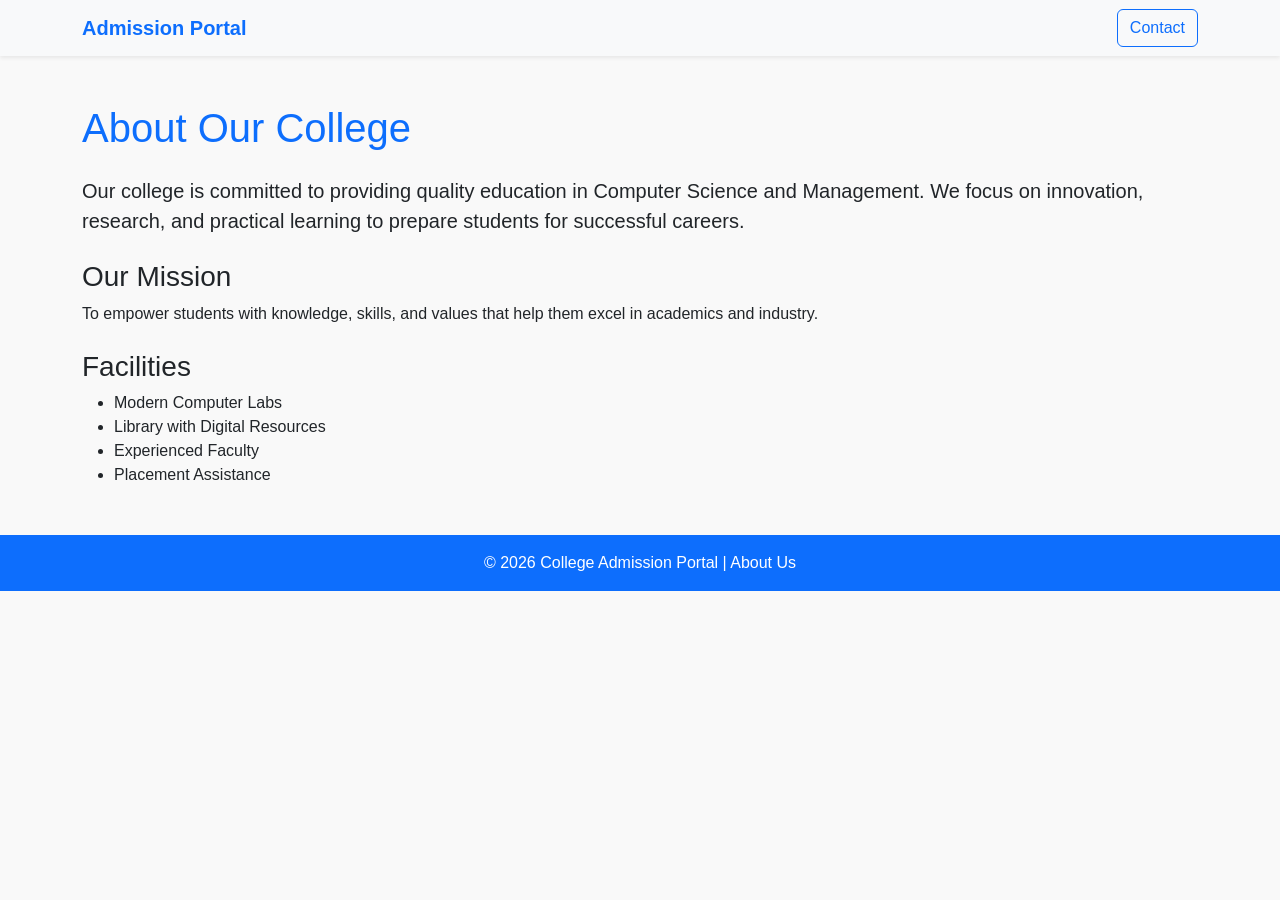
==== about.html @ eae3478d "Navbar updated with About & Contact links" ====
<!DOCTYPE html>
<html lang="en">
<head>
  <meta charset="UTF-8">
  <title>About Us - Admission Portal</title>
  <link href="https://cdn.jsdelivr.net/npm/bootstrap@5.3.0/dist/css/bootstrap.min.css" rel="stylesheet">
</head>
<body style="background:#f9f9f9; font-family:'Segoe UI', sans-serif;">
  <nav class="navbar navbar-expand-lg bg-light shadow-sm">
    <div class="container">
      <a class="navbar-brand fw-bold text-primary" href="index.html">Admission Portal</a>
      <a class="btn btn-outline-primary" href="contact.html">Contact</a>
    </div>
  </nav>

  <div class="container my-5">
    <h1 class="text-primary mb-4">About Our College</h1>
    <p class="lead">Our college is committed to providing quality education in Computer Science and Management. We focus on innovation, research, and practical learning to prepare students for successful careers.</p>
    <h3 class="mt-4">Our Mission</h3>
    <p>To empower students with knowledge, skills, and values that help them excel in academics and industry.</p>
    <h3 class="mt-4">Facilities</h3>
    <ul>
      <li>Modern Computer Labs</li>
      <li>Library with Digital Resources</li>
      <li>Experienced Faculty</li>
      <li>Placement Assistance</li>
    </ul>
  </div>

  <footer class="bg-primary text-white text-center p-3 mt-5">
    &copy; 2026 College Admission Portal | About Us
  </footer>
</body>
</html>
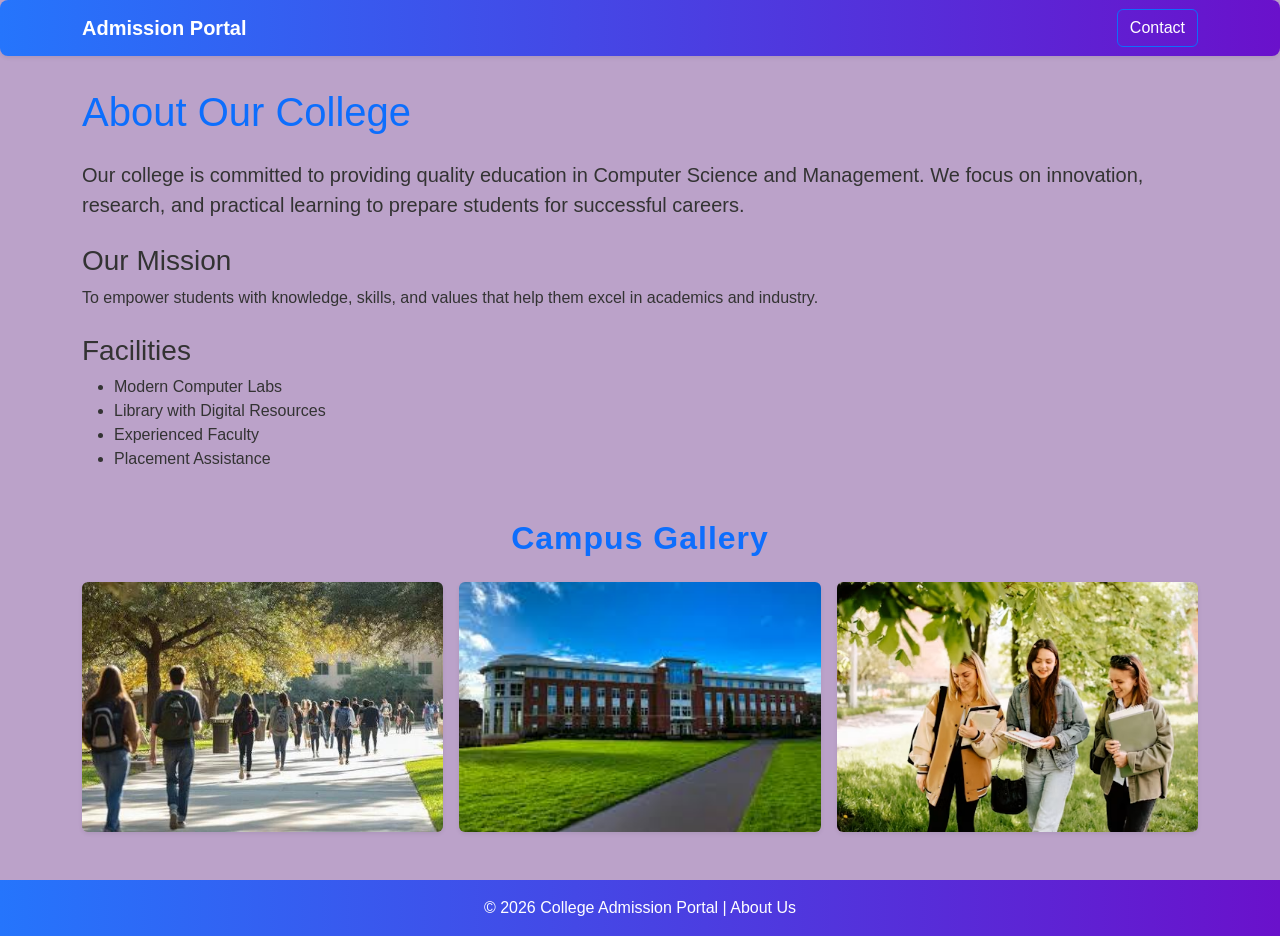
==== commit 306f213d: "Admission Portal Home Page added" ====
--- a/about.html
+++ b/about.html
@@ -3,9 +3,15 @@
 <head>
   <meta charset="UTF-8">
   <title>About Us - Admission Portal</title>
+  <!-- Bootstrap CSS -->
   <link href="https://cdn.jsdelivr.net/npm/bootstrap@5.3.0/dist/css/bootstrap.min.css" rel="stylesheet">
+  <!-- Custom CSS -->
+  <link href="style.css" rel="stylesheet">
 </head>
-<body style="background:#f9f9f9; font-family:'Segoe UI', sans-serif;">
+<body style="background:#bba2c9; font-family:'Segoe UI', sans-serif; color:#333;">
+<body class="about-page">
+
+  <!-- Navbar -->
   <nav class="navbar navbar-expand-lg bg-light shadow-sm">
     <div class="container">
       <a class="navbar-brand fw-bold text-primary" href="index.html">Admission Portal</a>
@@ -13,11 +19,14 @@
     </div>
   </nav>
 
+  <!-- About Section -->
   <div class="container my-5">
     <h1 class="text-primary mb-4">About Our College</h1>
     <p class="lead">Our college is committed to providing quality education in Computer Science and Management. We focus on innovation, research, and practical learning to prepare students for successful careers.</p>
+    
     <h3 class="mt-4">Our Mission</h3>
     <p>To empower students with knowledge, skills, and values that help them excel in academics and industry.</p>
+    
     <h3 class="mt-4">Facilities</h3>
     <ul>
       <li>Modern Computer Labs</li>
@@ -27,8 +36,26 @@
     </ul>
   </div>
 
+  <!-- Campus Gallery Section -->
+  <div class="container my-5">
+    <h2 class="text-center text-primary mb-4">Campus Gallery</h2>
+    <div class="row g-3 gallery">
+      <div class="col-md-4">
+        <img src="assets/campus1.jpg" class="img-fluid rounded shadow-sm" alt="Campus Image 1">
+      </div>
+      <div class="col-md-4">
+        <img src="assets/campus2.jpg" class="img-fluid rounded shadow-sm" alt="Campus Image 2">
+      </div>
+      <div class="col-md-4">
+        <img src="assets/students.jpg" class="img-fluid rounded shadow-sm" alt="Campus Image 3">
+      </div>
+    </div>
+  </div>
+
+  <!-- Footer -->
   <footer class="bg-primary text-white text-center p-3 mt-5">
     &copy; 2026 College Admission Portal | About Us
   </footer>
+
 </body>
 </html>
--- a/style.css
+++ b/style.css
@@ -0,0 +1,152 @@
+/* Overlay with gradient */
+.overlay {
+  background: linear-gradient(rgba(0,0,0,0.6), rgba(0,0,0,0.4));
+  min-height: 100vh;
+  padding: 20px;
+}
+
+/* Hero Section */
+.hero-section h1 {
+  font-size: 3rem;
+  font-weight: 700;
+  text-shadow: 2px 2px 8px rgba(0,0,0,0.7);
+}
+.hero-section p {
+  font-size: 1.2rem;
+  margin-top: 10px;
+}
+.hero-section .btn {
+  border-radius: 30px;
+  padding: 12px 30px;
+  font-weight: bold;
+  transition: background 0.3s, transform 0.3s;
+}
+.hero-section .btn:hover {
+  background: #2575fc;
+  color: #fff;
+  transform: scale(1.05);
+}
+
+/* Cards */
+.card {
+  background: rgba(255, 255, 255, 0.2); /* 0.2 = 20% white transparency */
+  border: none;                         /* border remove */
+  color: white;                         /* text white for readability */
+  box-shadow: 0 4px 10px rgba(0,0,0,0.3); /* thoda shadow for clarity */
+}
+
+.card:hover {
+  transform: translateY(-5px);
+  box-shadow: 0 8px 20px rgba(0,0,0,0.2);
+}
+
+/* Footer */
+footer {
+  background: linear-gradient(to right, #2575fc, #6a11cb);
+  color: white;
+  padding: 15px;
+  text-align: center;
+  margin-top: 30px;
+}
+
+.navbar {
+  background: rgba(255,255,255,0.9);
+  backdrop-filter: blur(6px);
+  border-radius: 8px;
+}
+
+.hero-section h1 {
+  animation: fadeInDown 1s ease-in-out;
+}
+.hero-section p {
+  animation: fadeInUp 1.2s ease-in-out;
+}
+@keyframes fadeInDown {
+  from {opacity:0; transform:translateY(-30px);}
+  to {opacity:1; transform:translateY(0);}
+}
+@keyframes fadeInUp {
+  from {opacity:0; transform:translateY(30px);}
+  to {opacity:1; transform:translateY(0);}
+}
+
+.btn:hover {
+  box-shadow: 0 0 15px rgba(37,117,252,0.6);
+}
+
+.container.my-5 {
+  margin-top: 2rem !important; /* default se chhota */
+}
+
+body {
+  font-family: 'Segoe UI', sans-serif;
+  background: linear-gradient(to right, #1e3c72, #2a5298); 
+  min-height: 100vh;
+  color: white;
+}
+
+html, body {
+  overflow-x: hidden; /* horizontal scroll disable */
+}
+
+.gallery img {
+  transition: transform 0.3s ease;
+}
+.gallery img:hover {
+  transform: scale(1.05);
+}
+
+h2.text-primary {
+  font-weight: 700;
+  letter-spacing: 1px;
+}
+
+.gallery img {
+  height: 250px;
+  object-fit: cover;
+}
+.row.g-3 img {
+  height: 250px;
+  object-fit: cover;
+  width: 100%;
+}
+
+.gallery img {
+  height: 250px !important;
+  object-fit: cover;
+  width: 100% !important;
+}
+
+.about-page {
+  background: #bba2c9;
+  font-family: 'Segoe UI', sans-serif;
+  color: #333; /* dark text */
+}
+
+.overlay {
+  background: linear-gradient(rgba(37,117,252,0.7), rgba(106,17,203,0.6));
+  min-height: 100vh;
+  padding: 20px;
+}
+
+.navbar, footer {
+  background: linear-gradient(to right, #2575fc, #6a11cb);
+  color: white;
+}
+.navbar a, footer p {
+  color: white !important;
+}
+
+.btn-primary {
+  background-color: #2575fc;
+  border: none;
+}
+.btn-primary:hover {
+  background-color: #4CAF50;
+}
+
+.card {
+  background: rgba(255,255,255,0.85);
+  border: none;
+  box-shadow: 0 4px 10px rgba(0,0,0,0.2);
+}
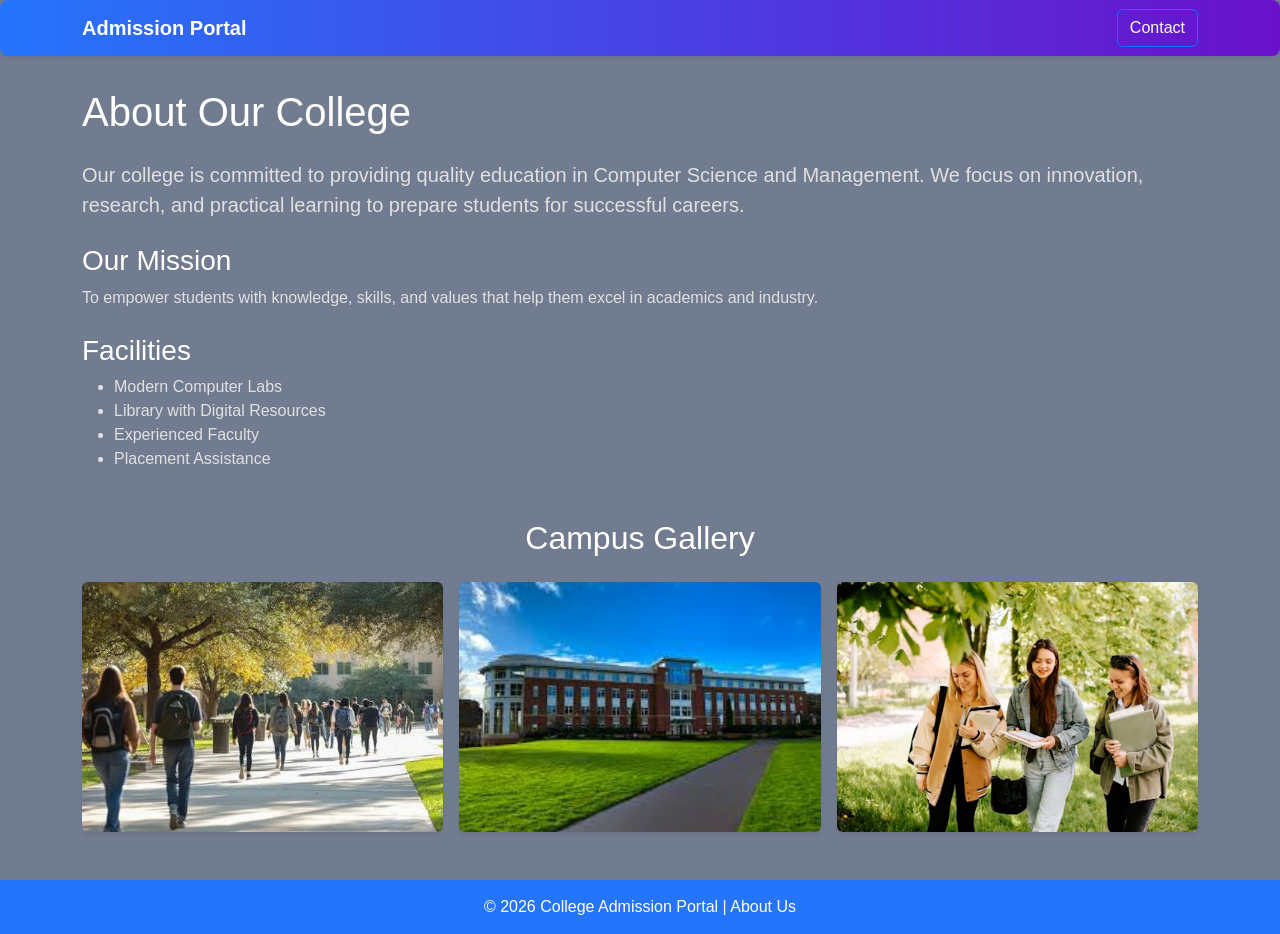
==== commit bd47a812: "design a portal" ====
--- a/about.html
+++ b/about.html
@@ -7,8 +7,42 @@
   <link href="https://cdn.jsdelivr.net/npm/bootstrap@5.3.0/dist/css/bootstrap.min.css" rel="stylesheet">
   <!-- Custom CSS -->
   <link href="style.css" rel="stylesheet">
+  <style>
+    body.about-page {
+      background: #727c91; /* dark grey-blue background */
+      font-family: 'Segoe UI', sans-serif;
+      color: #f1f1f1; /* light text for visibility */
+    }
+
+    h1, h2, h3 {
+      color: #ffffff; /* headings white */
+    }
+
+    p, ul li {
+      color: #e0e0e0; /* light grey for readability */
+    }
+
+    .gallery img {
+      height: 250px;
+      object-fit: cover;
+      width: 100%;
+      border-radius: 8px;
+      box-shadow: 0 4px 10px rgba(0,0,0,0.3);
+      transition: transform 0.3s ease;
+    }
+    .gallery img:hover {
+      transform: scale(1.05);
+    }
+
+    footer {
+      background: #2575fc;
+      color: #fff;
+      text-align: center;
+      padding: 15px;
+      margin-top: 30px;
+    }
+  </style>
 </head>
-<body style="background:#bba2c9; font-family:'Segoe UI', sans-serif; color:#333;">
 <body class="about-page">
 
   <!-- Navbar -->
@@ -21,7 +55,7 @@
 
   <!-- About Section -->
   <div class="container my-5">
-    <h1 class="text-primary mb-4">About Our College</h1>
+    <h1 class="mb-4">About Our College</h1>
     <p class="lead">Our college is committed to providing quality education in Computer Science and Management. We focus on innovation, research, and practical learning to prepare students for successful careers.</p>
     
     <h3 class="mt-4">Our Mission</h3>
@@ -38,7 +72,7 @@
 
   <!-- Campus Gallery Section -->
   <div class="container my-5">
-    <h2 class="text-center text-primary mb-4">Campus Gallery</h2>
+    <h2 class="text-center mb-4">Campus Gallery</h2>
     <div class="row g-3 gallery">
       <div class="col-md-4">
         <img src="assets/campus1.jpg" class="img-fluid rounded shadow-sm" alt="Campus Image 1">
@@ -53,7 +87,7 @@
   </div>
 
   <!-- Footer -->
-  <footer class="bg-primary text-white text-center p-3 mt-5">
+  <footer>
     &copy; 2026 College Admission Portal | About Us
   </footer>
 
--- a/style.css
+++ b/style.css
@@ -118,9 +118,9 @@
 }
 
 .about-page {
-  background: #bba2c9;
+  background: #100c13;
   font-family: 'Segoe UI', sans-serif;
-  color: #333; /* dark text */
+  color: #302d2d; /* dark text */
 }
 
 .overlay {
@@ -150,3 +150,12 @@
   border: none;
   box-shadow: 0 4px 10px rgba(0,0,0,0.2);
 }
+
+.card p {
+  font-style: italic;
+  color: #444;
+}
+.card h6 {
+  font-weight: bold;
+  margin-top: 10px;
+}
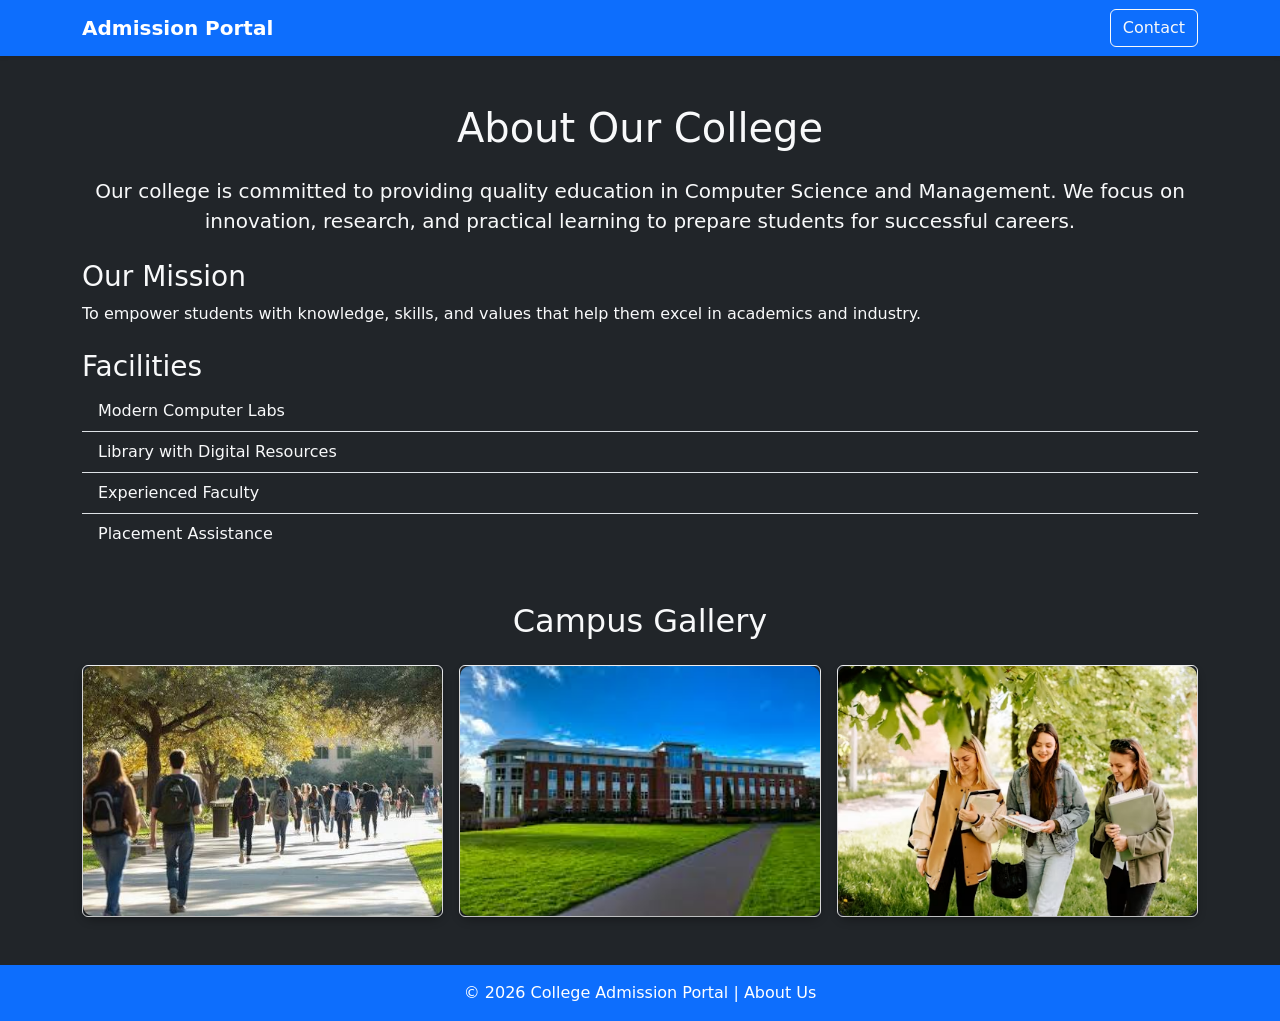
==== commit 7e9f766b: "Updated project changes" ====
--- a/about.html
+++ b/about.html
@@ -3,93 +3,89 @@
 <head>
   <meta charset="UTF-8">
   <title>About Us - Admission Portal</title>
+  
   <!-- Bootstrap CSS -->
   <link href="https://cdn.jsdelivr.net/npm/bootstrap@5.3.0/dist/css/bootstrap.min.css" rel="stylesheet">
-  <!-- Custom CSS -->
-  <link href="style.css" rel="stylesheet">
-  <style>
-    body.about-page {
-      background: #727c91; /* dark grey-blue background */
-      font-family: 'Segoe UI', sans-serif;
-      color: #f1f1f1; /* light text for visibility */
+
+     <style>
+    .gallery-img {
+      width: 100%;
+      height: 250px;
+      object-fit: cover;
+      border-radius: 10px;
+      box-shadow: 0 4px 10px rgba(0,0,0,0.3);
     }
 
-    h1, h2, h3 {
-      color: #ffffff; /* headings white */
-    }
-
-    p, ul li {
-      color: #e0e0e0; /* light grey for readability */
-    }
-
-    .gallery img {
-      height: 250px;
-      object-fit: cover;
-      width: 100%;
-      border-radius: 8px;
-      box-shadow: 0 4px 10px rgba(0,0,0,0.3);
+    .gallery-img:hover {
+      transform: scale(1.05);
       transition: transform 0.3s ease;
-    }
-    .gallery img:hover {
-      transform: scale(1.05);
-    }
-
-    footer {
-      background: #2575fc;
-      color: #fff;
-      text-align: center;
-      padding: 15px;
-      margin-top: 30px;
     }
   </style>
 </head>
-<body class="about-page">
+<body class="bg-dark text-light">
 
   <!-- Navbar -->
-  <nav class="navbar navbar-expand-lg bg-light shadow-sm">
+  <nav class="navbar navbar-expand-lg navbar-dark bg-primary shadow-sm">
     <div class="container">
-      <a class="navbar-brand fw-bold text-primary" href="index.html">Admission Portal</a>
-      <a class="btn btn-outline-primary" href="contact.html">Contact</a>
+      <a class="navbar-brand fw-bold" href="index.html">Admission Portal</a>
+      <a class="btn btn-outline-light" href="contact.html">Contact</a>
     </div>
   </nav>
 
   <!-- About Section -->
   <div class="container my-5">
-    <h1 class="mb-4">About Our College</h1>
-    <p class="lead">Our college is committed to providing quality education in Computer Science and Management. We focus on innovation, research, and practical learning to prepare students for successful careers.</p>
+    <h1 class="text-center mb-4">About Our College</h1>
+    <p class="lead text-center">
+      Our college is committed to providing quality education in Computer Science and Management. 
+      We focus on innovation, research, and practical learning to prepare students for successful careers.
+    </p>
     
     <h3 class="mt-4">Our Mission</h3>
     <p>To empower students with knowledge, skills, and values that help them excel in academics and industry.</p>
     
     <h3 class="mt-4">Facilities</h3>
-    <ul>
-      <li>Modern Computer Labs</li>
-      <li>Library with Digital Resources</li>
-      <li>Experienced Faculty</li>
-      <li>Placement Assistance</li>
+    <ul class="list-group list-group-flush">
+      <li class="list-group-item bg-dark text-light">Modern Computer Labs</li>
+      <li class="list-group-item bg-dark text-light">Library with Digital Resources</li>
+      <li class="list-group-item bg-dark text-light">Experienced Faculty</li>
+      <li class="list-group-item bg-dark text-light">Placement Assistance</li>
     </ul>
   </div>
 
   <!-- Campus Gallery Section -->
   <div class="container my-5">
-    <h2 class="text-center mb-4">Campus Gallery</h2>
-    <div class="row g-3 gallery">
-      <div class="col-md-4">
-        <img src="assets/campus1.jpg" class="img-fluid rounded shadow-sm" alt="Campus Image 1">
+  <h2 class="text-center mb-4">Campus Gallery</h2>
+  <div class="row g-3">
+    <div class="col-md-4">
+      <div class="card bg-dark border-light">
+        <img src="assets/campus1.jpg" class="gallery-img" alt="Campus Image 1">
       </div>
-      <div class="col-md-4">
-        <img src="assets/campus2.jpg" class="img-fluid rounded shadow-sm" alt="Campus Image 2">
+    </div>
+    <div class="col-md-4">
+      <div class="card bg-dark border-light">
+        <img src="assets/campus2.jpg" class="gallery-img" alt="Campus Image 2">
       </div>
-      <div class="col-md-4">
-        <img src="assets/students.jpg" class="img-fluid rounded shadow-sm" alt="Campus Image 3">
+    </div>
+    <div class="col-md-4">
+      <div class="card bg-dark border-light">
+        <img src="assets/students.jpg" class="gallery-img" alt="Campus Image 3">
       </div>
     </div>
   </div>
+</div>
+
+
 
   <!-- Footer -->
-  <footer>
+  <footer class="bg-primary text-white text-center p-3 mt-5">
     &copy; 2026 College Admission Portal | About Us
   </footer>
 
+  <!-- Bootstrap JS -->
+  <script src="https://cdn.jsdelivr.net/npm/bootstrap@5.3.0/dist/js/bootstrap.bundle.min.js"></script>
 </body>
 </html>
+
+
+
+
